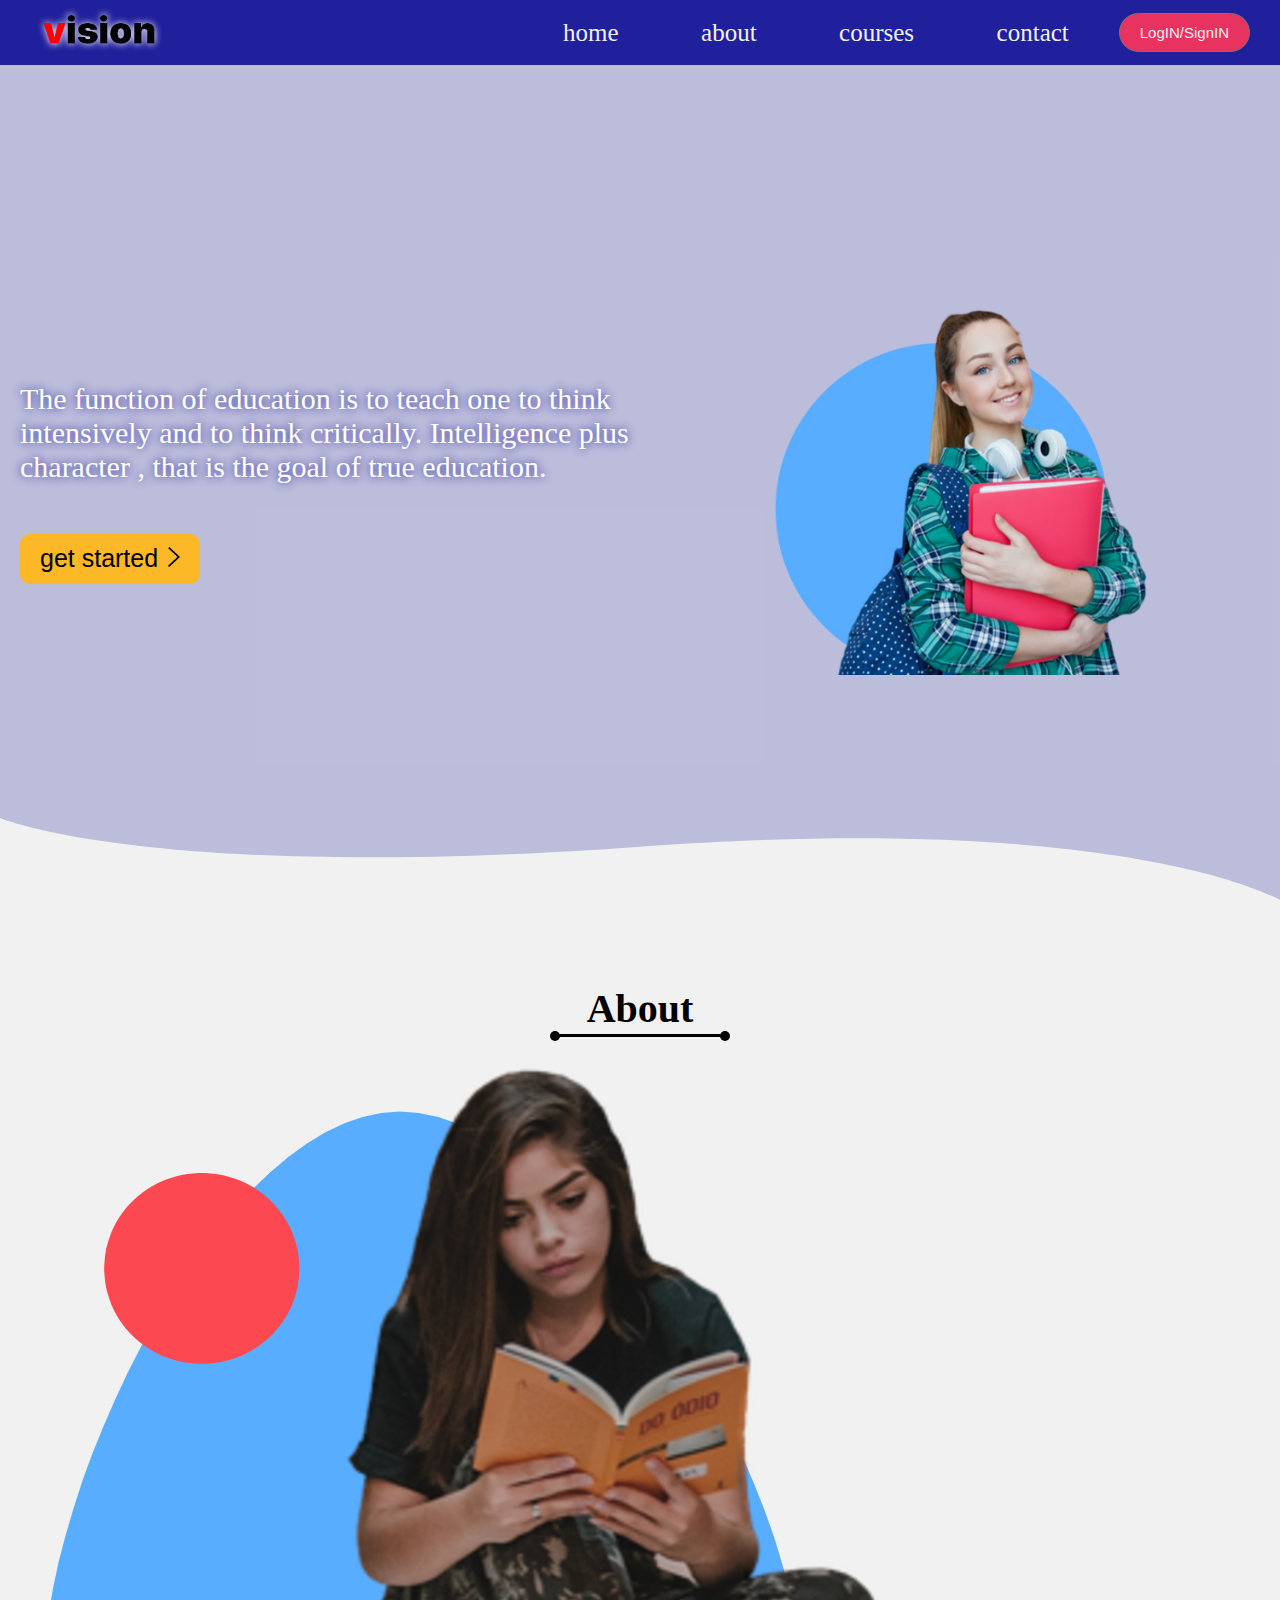
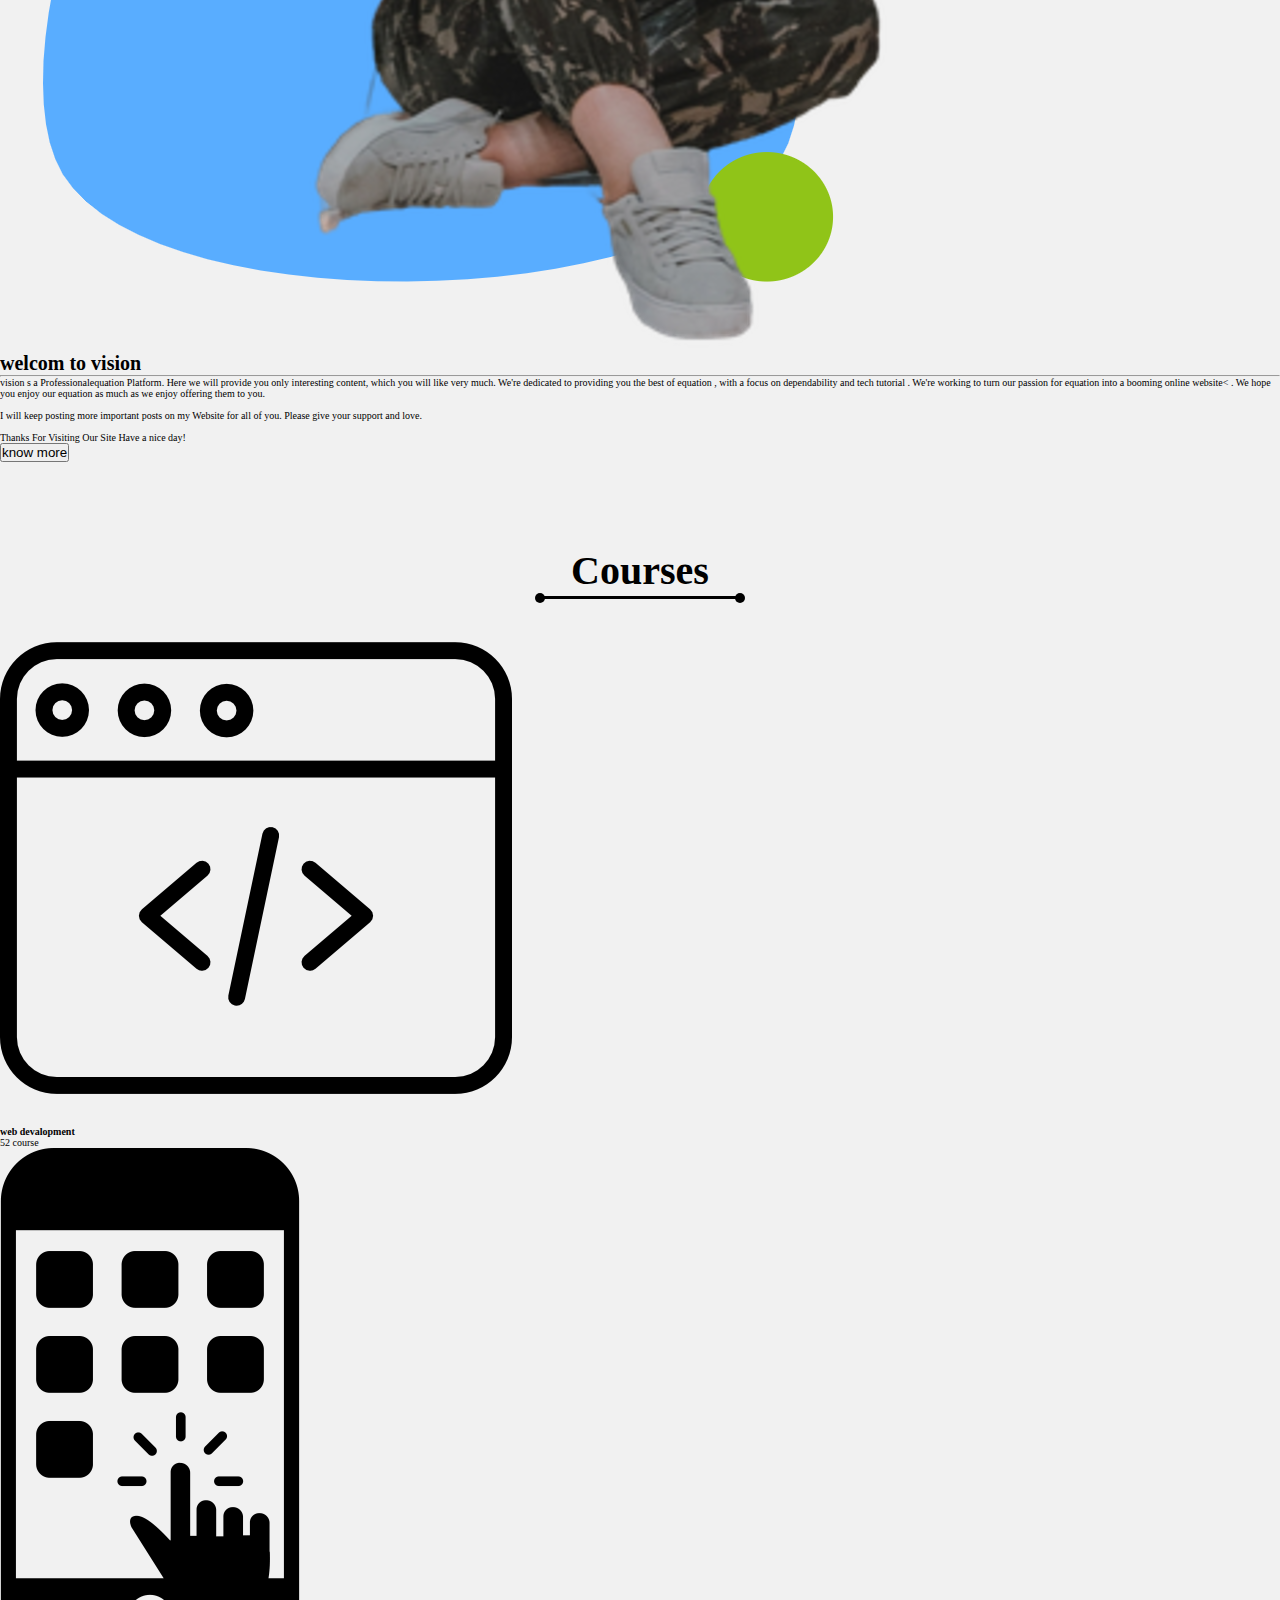
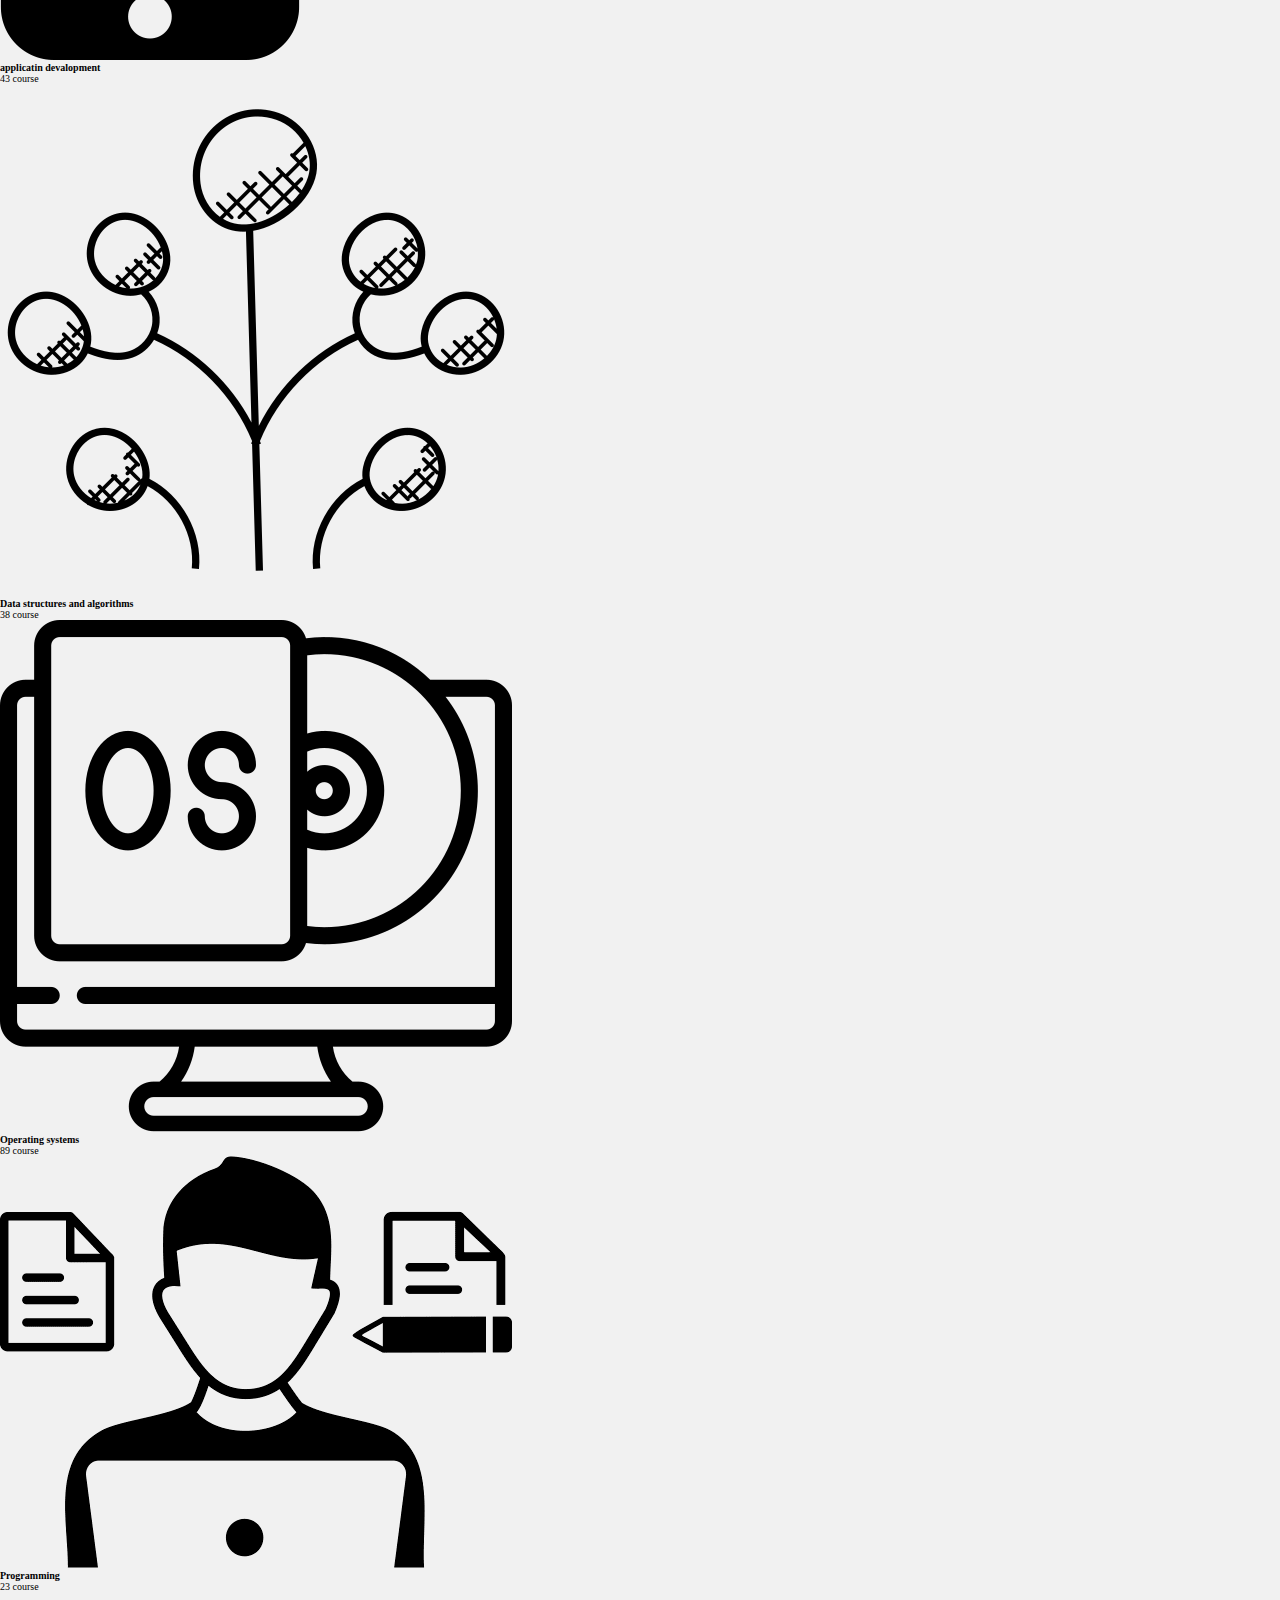
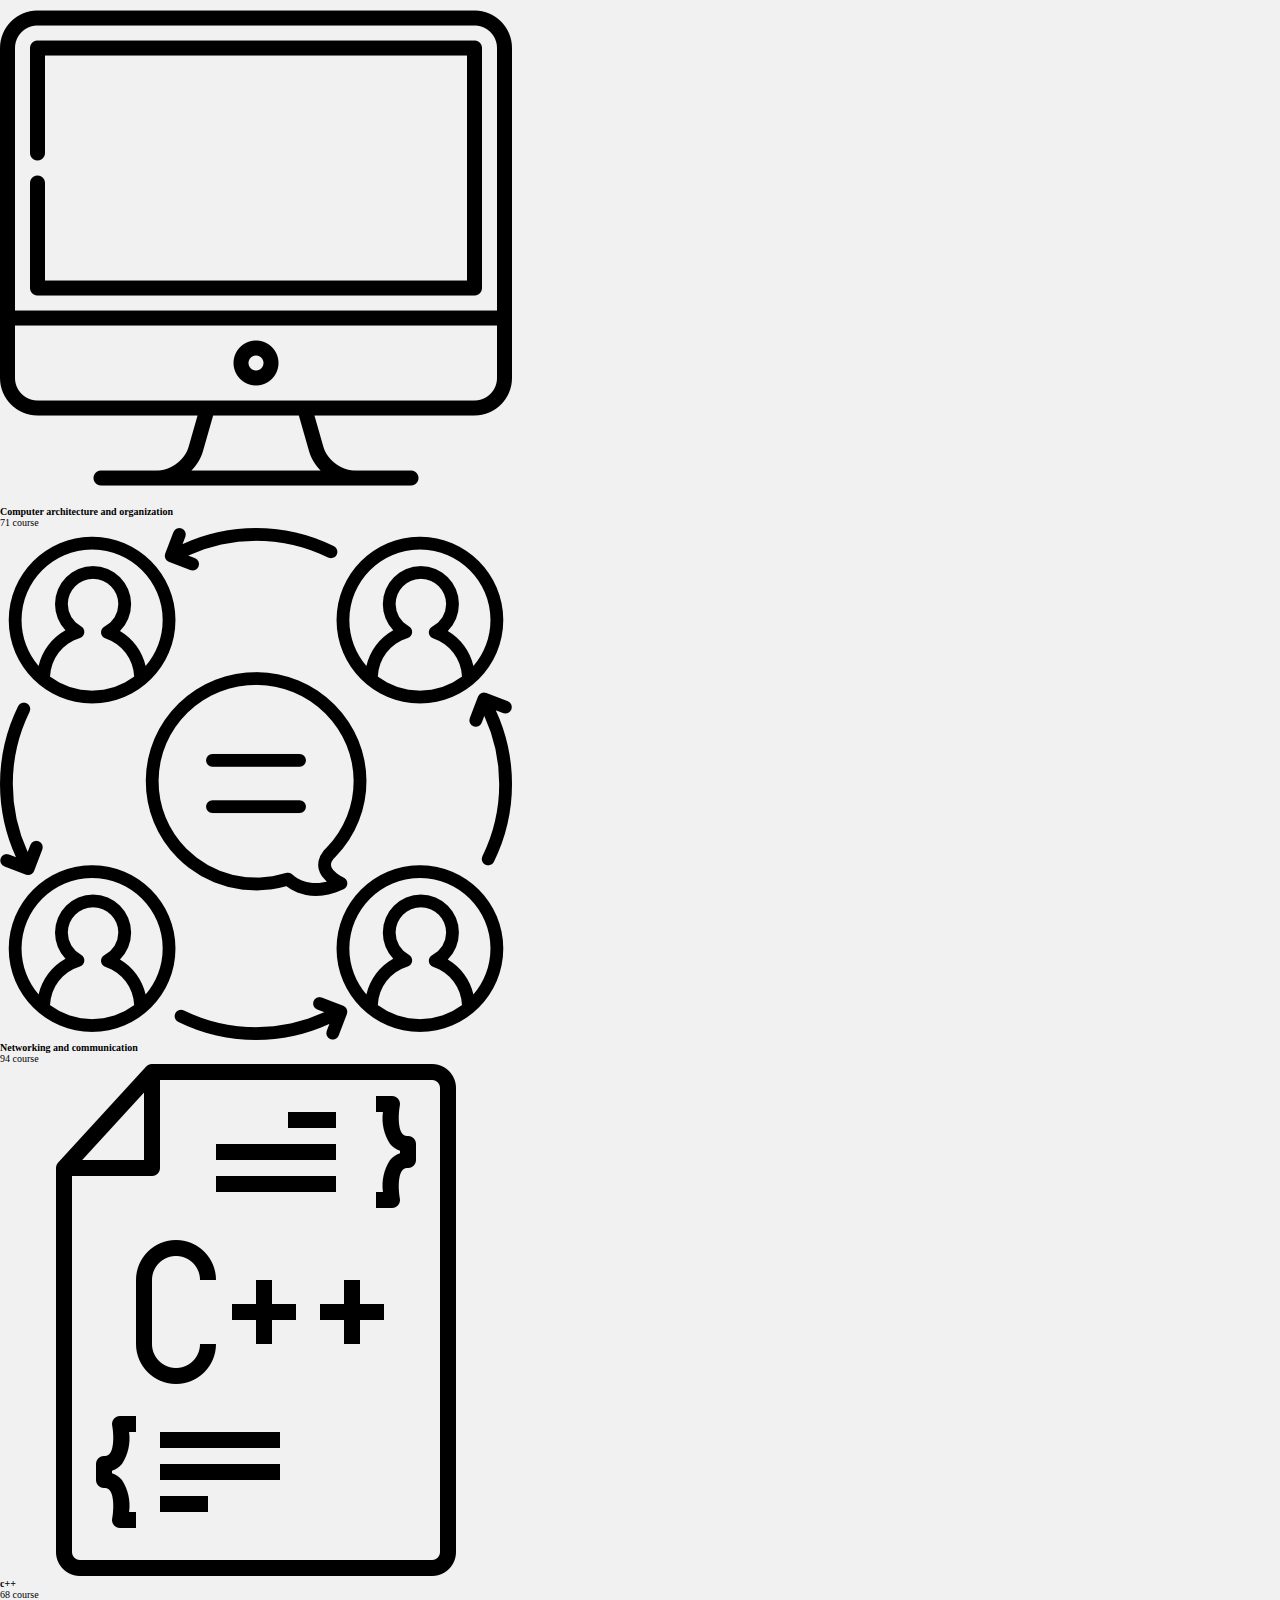
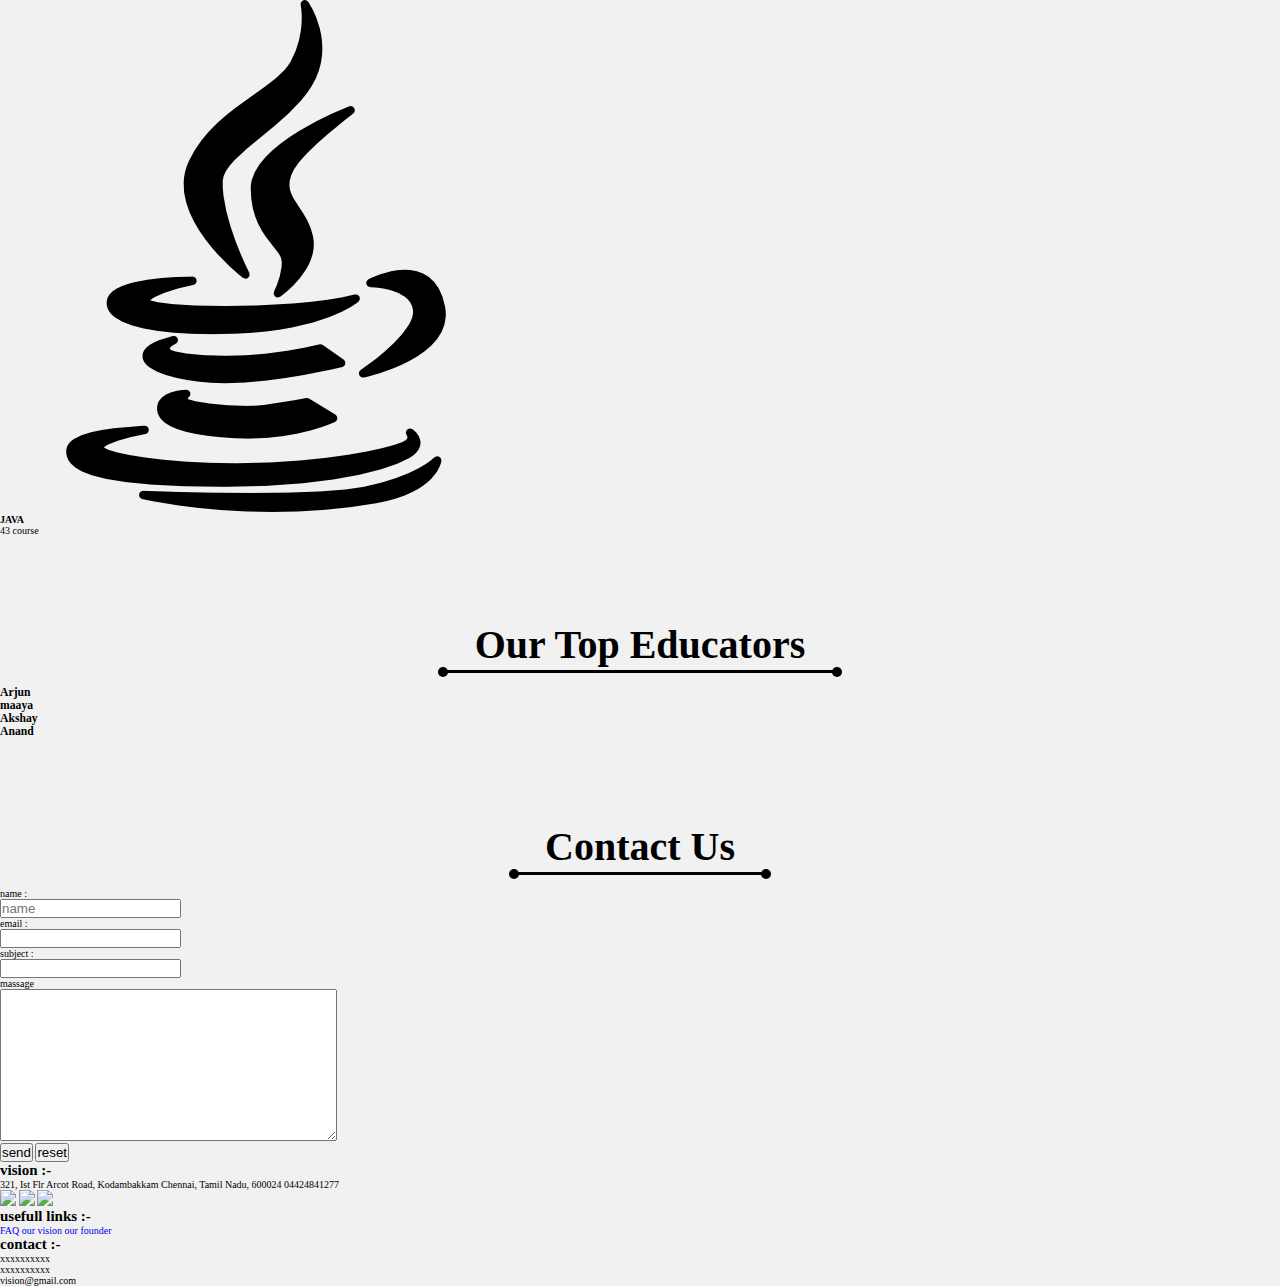
==== education/index.html @ 83361b25 "complited index.html in education" ====
<!DOCTYPE html>
<html lang="en">
<head>
    <meta charset="UTF-8">
    <meta http-equiv="X-UA-Compatible" content="IE=edge">
    <meta name="viewport" content="width=device-width, initial-scale=1.0">
    <title>vision</title>
    <link rel="stylesheet" href="css/style.css">
    <script src="script/home.js" defer></script>
</head>
<body>
    <nav>
        <img src="image/logo.png">
        <div class="nav-link">
            <ul>
                <li><a href="#">home</a></li>
                <li><a href="#about">about</a></li>
                <li><a href="#course">courses</a></li>
                <li><a href="#contact">contact</a></li>
            </ul>
            <button type="button"><a href="#">LogIN/SignIN</a></button>
        </div>
    </nav>
    <header>
        <div class="header-layer">
            <div class="header-left part">
                <p>The function of education is to teach one to think intensively and to think critically. Intelligence plus character , that is the goal of true education.</p>
                <button type="button"><a href="#">get started<img src="image/side-arrow.png"></a></button>
            </div>
            <div class="header-right part">
                <img src="image/header.png">
            </div>
            <?xml version="1.0" encoding="utf-8"?>
            <svg width="1920px" height="123.000244px" viewBox="0 0 1920 123.000244" version="1.1" xmlns:xlink="http://www.w3.org/1999/xlink" xmlns="http://www.w3.org/2000/svg">
            <path d="M0 0C0 0 226.341 96.1523 960 43.0002C1693.66 -10.152 1920 123 1920 123L0 123L0 0Z" id="Rectangle-3" fill="#F1F1F1" fill-rule="evenodd" stroke="none" />
            </svg>    
        </div>
    </header>
    <main>
        <section class="about" id="about">
            <div class="tital">
                <h1>about</h1>
            </div>
            <div class="about-main">
                <div class="about-left left">
                    <img src="image/about_img.png">
                </div>
                <div class="about-right right">
                    <h1>welcom to vision</h1>
                    <hr>
                    <p>vision s a Professionalequation Platform. Here we will provide you only interesting content, which you will like very much. We're dedicated to providing you the best of equation , with a focus on dependability and tech tutorial . We're working to turn our passion for equation into a booming online website< . We hope you enjoy our  equation as much as we enjoy offering them to you.
                        <br><br>
                        I will keep posting more important posts on my Website for all of you. Please give your support and love.
                        <br><br>
                        Thanks For Visiting Our Site
                        Have a nice day!</p>
                    <a href="#"><button type="button">know more</button></a>
                </div>
            </div>
        </section>
        <section class="course" id="course">
            <div class="tital">
                <h1>courses</h1>
            </div>
            <div class="course-main">
                <div class="course-cont">
                    <div class="course">
                        <img src="image/web.png">
                        <h4>web devalopment</h4>
                        <p>52 course</p>
                    </div>
                    <div class="course">
                        <img src="image/application.png">
                        <h4>applicatin devalopment</h4>
                        <p>43 course</p>
                    </div>
                    <div class="course">
                        <img src="image/data-structure.png">
                        <h4>Data structures and algorithms</h4>
                        <p>38 course</p>
                    </div>
                    <div class="course">
                        <img src="image/operative-system.png">
                        <h4>Operating systems</h4>
                        <p>89 course</p>
                    </div>
                    <div class="course">
                        <img src="image/program.png">
                        <h4>Programming </h4>
                        <p>23 course</p>
                    </div>
                    <div class="course">
                        <img src="image/desktop.png">
                        <h4>Computer architecture and organization</h4>
                        <p>71 course</p>
                    </div>
                    <div class="course">
                        <img src="image/communication.png">
                        <h4>Networking and communication</h4>
                        <p>94 course</p>
                    </div>
                    <div class="course">
                        <img src="image/cpp.png">
                        <h4>c++</h4>
                        <p>68 course</p>
                    </div>
                    <div class="course">
                        <img src="image/java.png">
                        <h4>JAVA</h4>
                        <p>43 course</p>
                    </div>
                </div>
            </div>
        </section>
        <section class="educators">
            <div class="tital">
                <h1>our top educators</h1>
            </div>
            <div class="educators-main">
                <div class="educator-profile">
                    <div class="profile" style="background-image:url(image/profile-4.jpg) ;"></div>
                    <h3>Arjun</h3>
                </div>
                <div class="educator-profile">
                    <div class="profile" style="background-image:url(image/profile-3.jpg) ;"></div>
                    <h3>maaya</h3>
                </div>
                <div class="educator-profile">
                    <div class="profile" style="background-image:url(image/profile-5.jpg) ;"></div>
                    <h3>Akshay</h3>
                </div>
                <div class="educator-profile">
                    <div class="profile" style="background-image:url(image/profile-1.jpg) ;"></div>
                    <h3>Anand</h3>
                </div>
            </div>
        </section>
        <section class="contact" id="contact">
            <div class="tital">
                <h1>contact us</h1>
            </div>
            <div class="contact-main">
                <form method="" action="">
                    <label for="name">name :</label><br>
                    <input type="text" name="name" id="name" placeholder="name" required><br>
                    <label for="email">email :</label><br>
                    <input type="text" name="email" id="email"><br>
                    <label for="sub">subject :</label><br>
                    <input type="text" name="subject" id="sub"><br>
                    <label for="massage">massage</label><br>
                    <textarea name="massage" id="massage" cols="40" rows="10"></textarea><br>
                    <button type="submit">send</button>
                    <button type="reset">reset</button>
                </form>
            </div>
        </section>
    </main>
    <footer>
        <div class="footer-vision">
            <h2>vision :-</h2>
            <p>321, Ist Flr Arcot Road, Kodambakkam

                Chennai, Tamil Nadu, 600024
                
                04424841277</p>
            <div class="social-media">
                <img src="image/">
                <img src="image/">
                <img src="image/">        
            </div>
        </div>
        <div class="footer-link">
            <h2>usefull links :-</h2>
            <a href="#">FAQ</a>
            <a href="#">our vision</a>
            <a href="#">our founder</a>
        </div>
        <div class="footer-contact">
            <h2>contact :-</h2>
            <p>xxxxxxxxxx</p>
            <p>xxxxxxxxxx</p>
            <p>vision@gmail.com</p>
        </div>
    </footer>
</body>
</html>
---- education/css/style.css ----
*{
    padding: 0px;
    margin: 0px;
    list-style: none;
    text-decoration: none;
}
:root{
    --bg:#F1F1F1;
    --accent:#E8325F;
    --primary:#21209C;
    --secondary:#FDB827;
    --textPrimary:#23120B;
    --textSecondary:#757575;
}
html{
    font-size: 10px;
    overflow-x: hidden;
    scroll-behavior: smooth;
    background-color: var(--bg);
}

/*#######################################################################
tital
#######################################################################*/ 

.tital{
    width: 100%;
    height: 8rem;
    display: flex;
    justify-content: center;
    align-items: center;
    margin-top: 7rem;
}
.tital h1{
    color: black;
    font-size: 4rem;
    display: inline-block;
    padding: 2px 3rem;
    text-transform: capitalize;
    text-align: center;
    border-bottom: 3px solid black;
    position: relative;
}
.tital h1::after{
    content: "";
    height: 1rem;
    width: 1rem;
    background-color: black;
    border-radius: 0.5rem;
    position: absolute;
    bottom: calc(-0.5rem - 1.5px);
    left: calc(-0.5rem - 1.5px);
}
.tital h1::before{
    content: "";
    height: 1rem;
    width: 1rem;
    background-color: black;
    border-radius: 0.5rem;
    position: absolute;
    bottom: calc(-0.5rem - 1.5px);
    right: calc(-0.5rem - 1.5px);
}

/*#######################################################################
navbar
#######################################################################*/

nav{
    width: 100vw;
    height: 6.5rem;
    background-color: var(--primary);
    display: flex;
    justify-content: space-between;
    align-items: center;
    position: sticky;
    top:0px;
    left:0px;
    z-index: 1000;
}
nav img{
    width: auto;
    height: 6rem;
    margin-left: 3rem;
}
.nav-link{
    width: fit-content;
    height: 100%;
    display: flex;
    align-items: center;
}
nav li{
    font-size: 2.5rem;
    display: inline-block;
    padding: 1rem 3rem;
    border-radius: 2rem;
    margin: auto 1rem;
    transition: 0.3s;
}
nav li:hover,nav li:active{
    background-color: var(--secondary);
    font-weight: 300;
}
nav a:link,nav a:visited{
    color: var(--bg);
}
.nav-link button{
    width: fit-content;
    height: fit-content;
    background-color: var(--accent);
    font-size: 1.5rem;
    font-weight: 200;
    border: 1px solid var(--textSecondary);
    border-radius: 2rem;
    padding: 1rem 2rem;
    margin: auto 1rem;
    margin-right: 3rem;
}

/*#######################################################################
header
#######################################################################*/

header{
    width: 100vw;
    height: calc(100vh - 6.5rem);
    background-image: url("../image/header-bg.jpg");
    background-size: cover;
    background-attachment: fixed;
}
.header-layer{
    width: 100%;
    height: 100%;
    background-color: #21209C40;
    display: flex;
    position: relative;
}
.part{
    height: 100%;
    width: 50%;
    display: flex;
    justify-content: center;
    flex-direction: column;
}
.header-left p{
    font-size: 3rem;
    color: white;
    text-shadow: 0px 0px 10px var(--primary);
    margin-left: 2rem;
    margin-bottom: 5rem;
}
.header-left button{
    width: fit-content;
    height: 5rem;
    margin-left: 2rem;
    background-color: var(--secondary);
    border:none;
    border-radius: 1rem;
}
.header-left a:link,.header-left a:visited{
    color: black;
    font-size: 2.5rem;
    margin: auto 2rem;
}
.header-left img{
    width: auto;
    height: 2rem;
    margin-left: 1rem;
}
.header-right img{
    width: 60%;
    height: auto;
    margin: 0rem auto;
}
header svg{
    width: 100%;
    height: auto;
    position: absolute;
    bottom: 0px;
    left: 0px;
}
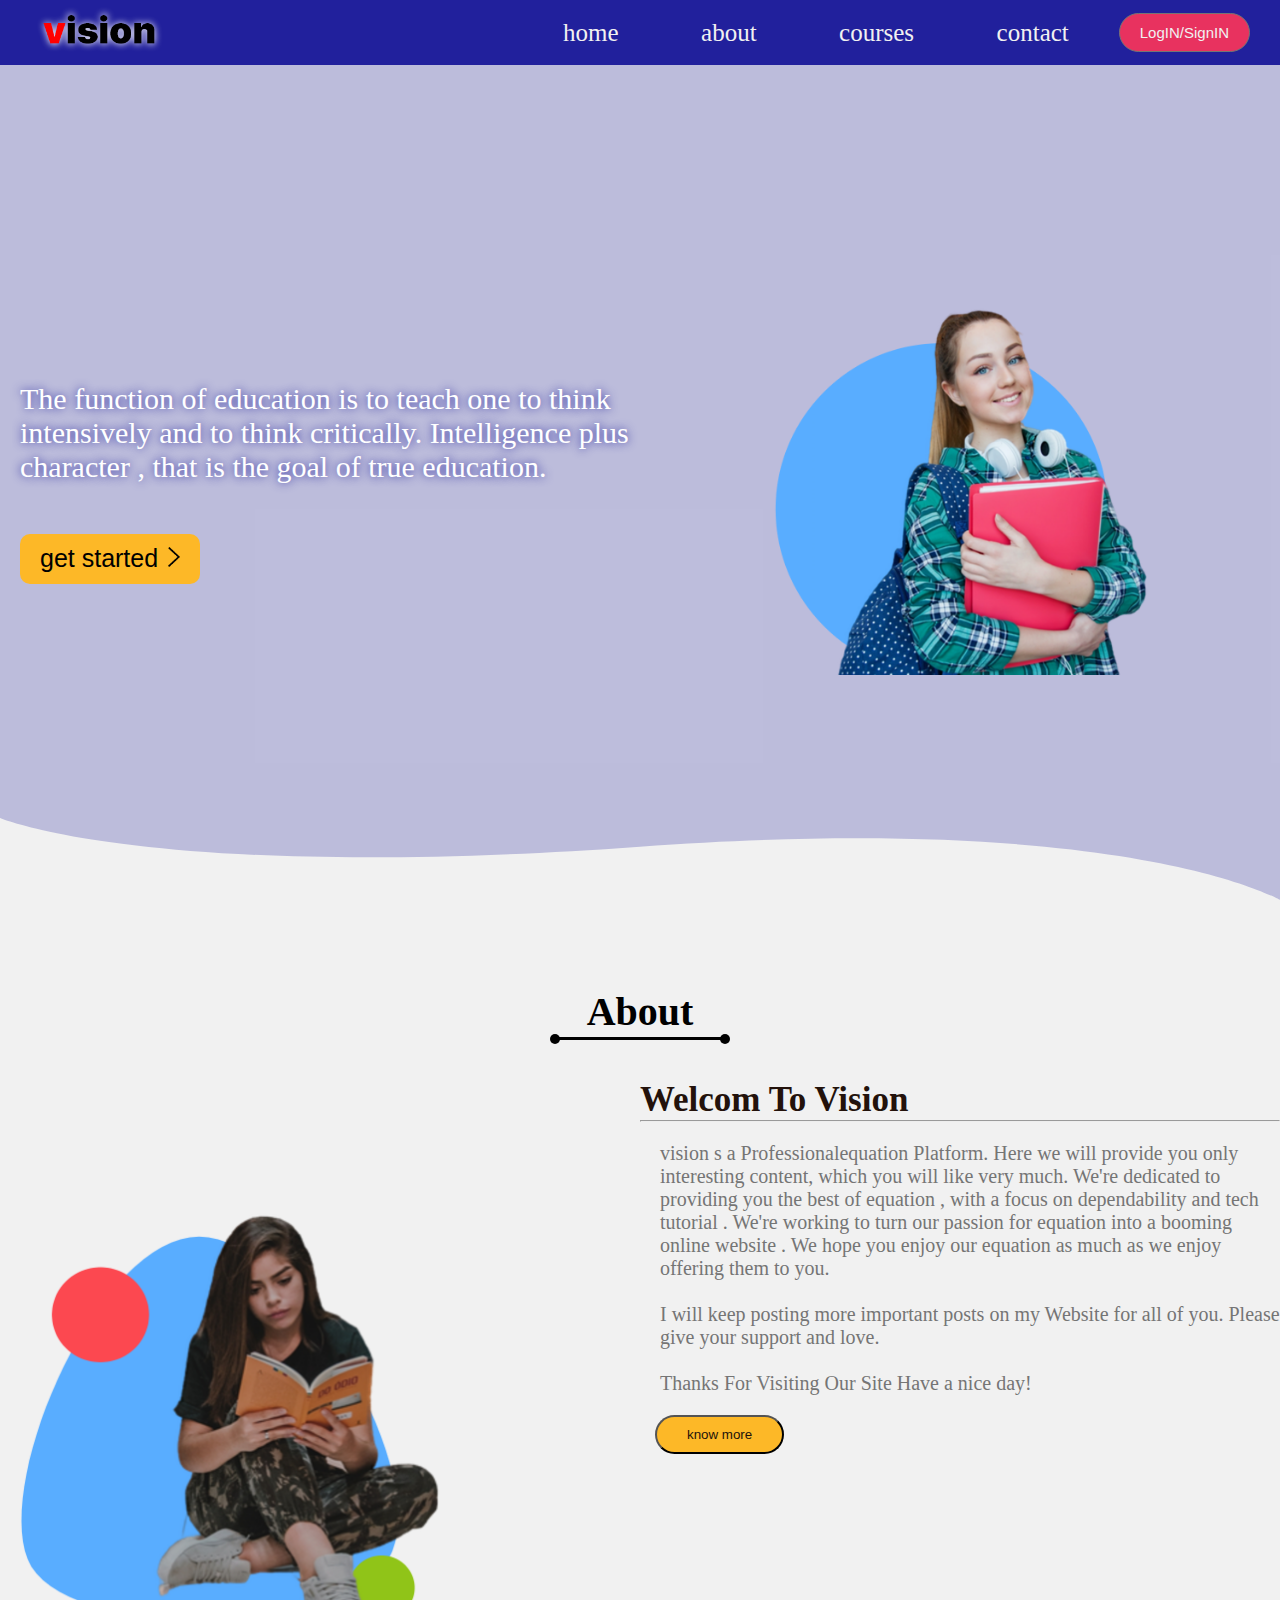
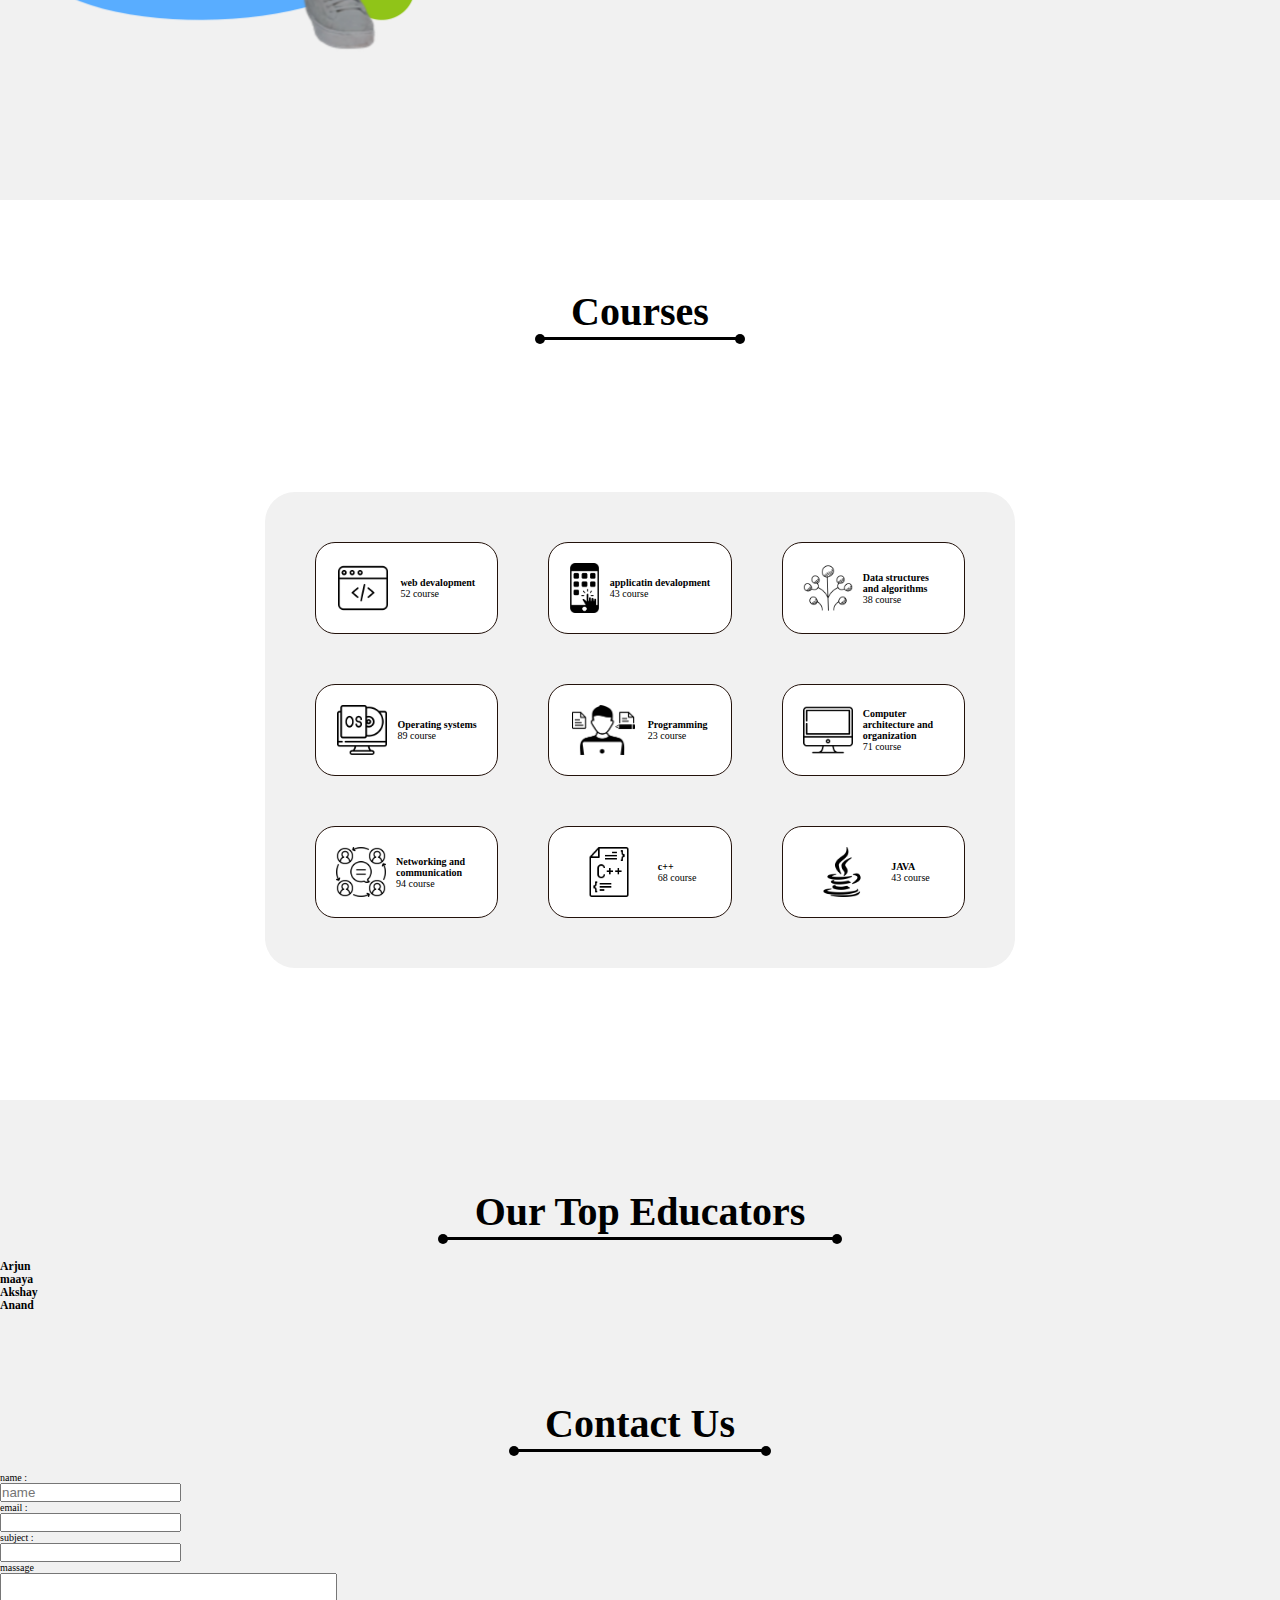
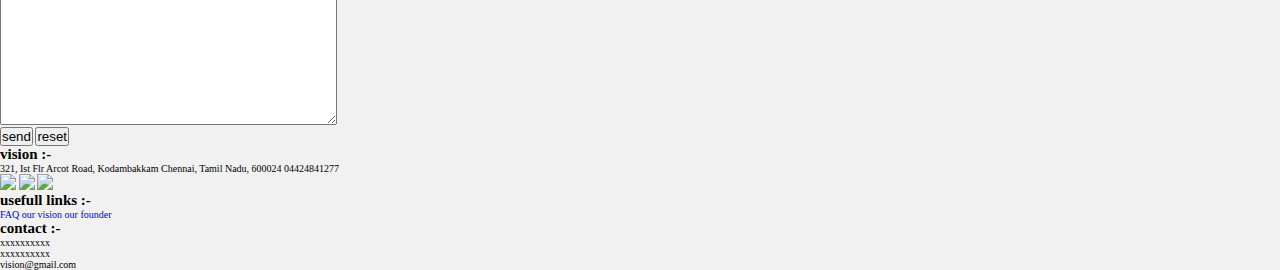
==== commit 217b32eb: "course section done" ====
--- a/education/index.html
+++ b/education/index.html
@@ -42,23 +42,23 @@
                 <h1>about</h1>
             </div>
             <div class="about-main">
-                <div class="about-left left">
+                <div class="about-left part">
                     <img src="image/about_img.png">
                 </div>
-                <div class="about-right right">
+                <div class="about-right part">
                     <h1>welcom to vision</h1>
                     <hr>
-                    <p>vision s a Professionalequation Platform. Here we will provide you only interesting content, which you will like very much. We're dedicated to providing you the best of equation , with a focus on dependability and tech tutorial . We're working to turn our passion for equation into a booming online website< . We hope you enjoy our  equation as much as we enjoy offering them to you.
+                    <p>vision s a Professionalequation Platform. Here we will provide you only interesting content, which you will like very much. We're dedicated to providing you the best of equation , with a focus on dependability and tech tutorial . We're working to turn our passion for equation into a booming online website . We hope you enjoy our  equation as much as we enjoy offering them to you.
                         <br><br>
                         I will keep posting more important posts on my Website for all of you. Please give your support and love.
                         <br><br>
                         Thanks For Visiting Our Site
                         Have a nice day!</p>
-                    <a href="#"><button type="button">know more</button></a>
-                </div>
-            </div>
-        </section>
-        <section class="course" id="course">
+                    <button type="button"><a href="#">know more</a></button>
+                </div>
+            </div>
+        </section>
+        <section class="course-section" id="course">
             <div class="tital">
                 <h1>courses</h1>
             </div>
@@ -66,48 +66,66 @@
                 <div class="course-cont">
                     <div class="course">
                         <img src="image/web.png">
-                        <h4>web devalopment</h4>
-                        <p>52 course</p>
+                        <div>
+                            <h4>web devalopment</h4>
+                            <p>52 course</p>    
+                        </div> 
                     </div>
                     <div class="course">
                         <img src="image/application.png">
-                        <h4>applicatin devalopment</h4>
-                        <p>43 course</p>
+                        <div>
+                            <h4>applicatin devalopment</h4>
+                            <p>43 course</p>    
+                        </div>
                     </div>
                     <div class="course">
                         <img src="image/data-structure.png">
-                        <h4>Data structures and algorithms</h4>
-                        <p>38 course</p>
+                        <div>
+                            <h4>Data structures and algorithms</h4>
+                            <p>38 course</p>    
+                        </div>
                     </div>
                     <div class="course">
                         <img src="image/operative-system.png">
-                        <h4>Operating systems</h4>
-                        <p>89 course</p>
+                        <div>
+                            <h4>Operating systems</h4>
+                            <p>89 course</p>    
+                        </div>
                     </div>
                     <div class="course">
                         <img src="image/program.png">
-                        <h4>Programming </h4>
-                        <p>23 course</p>
+                        <div>
+                            <h4>Programming </h4>
+                            <p>23 course</p>    
+                        </div>
                     </div>
                     <div class="course">
                         <img src="image/desktop.png">
-                        <h4>Computer architecture and organization</h4>
-                        <p>71 course</p>
+                        <div>
+                            <h4>Computer architecture and organization</h4>
+                            <p>71 course</p>    
+                        </div>
                     </div>
                     <div class="course">
                         <img src="image/communication.png">
-                        <h4>Networking and communication</h4>
-                        <p>94 course</p>
+                        <div>
+                            <h4>Networking and communication</h4>
+                            <p>94 course</p>    
+                        </div>
                     </div>
                     <div class="course">
                         <img src="image/cpp.png">
-                        <h4>c++</h4>
-                        <p>68 course</p>
+                        <div>
+                            <h4>c++</h4>
+                            <p>68 course</p>    
+                        </div>
                     </div>
                     <div class="course">
                         <img src="image/java.png">
-                        <h4>JAVA</h4>
-                        <p>43 course</p>
+                        <div>
+                            <h4>JAVA</h4>
+                            <p>43 course</p>    
+                        </div>
                     </div>
                 </div>
             </div>
--- a/education/css/style.css
+++ b/education/css/style.css
@@ -25,11 +25,10 @@
 
 .tital{
     width: 100%;
-    height: 8rem;
+    height: 16rem;
     display: flex;
     justify-content: center;
-    align-items: center;
-    margin-top: 7rem;
+    align-items: flex-end;
 }
 .tital h1{
     color: black;
@@ -40,6 +39,7 @@
     text-align: center;
     border-bottom: 3px solid black;
     position: relative;
+    margin-bottom: 2rem;
 }
 .tital h1::after{
     content: "";
@@ -155,7 +155,7 @@
     margin-left: 2rem;
     background-color: var(--secondary);
     border:none;
-    border-radius: 1rem;
+    border-radius: 1rem;;
 }
 .header-left a:link,.header-left a:visited{
     color: black;
@@ -166,6 +166,8 @@
     width: auto;
     height: 2rem;
     margin-left: 1rem;
+    position: relative;
+    transition: 0.5s;
 }
 .header-right img{
     width: 60%;
@@ -178,4 +180,99 @@
     position: absolute;
     bottom: 0px;
     left: 0px;
+}
+.header-left button:hover img{
+    left: 0.5rem;
+    height: 2.2rem;
+}
+
+/*#######################################################################
+about us
+#######################################################################*/
+
+.about{
+    width: 100%;
+    min-height: 100vh;
+}
+.about-left img{
+    width: 70%;
+    height: auto;
+}
+.about-right{
+    justify-content: flex-start;
+}
+.about-right h1{
+    font-size: 3.5rem;
+    text-transform: capitalize;
+    margin-top: 2rem;
+    color: var(--textPrimary);
+}
+.about-right p{
+    font-size: 2rem;
+    color: var(--textSecondary);
+    margin-top: 2rem;
+    margin-left: 2rem;
+}
+.about-right button{
+    background-color: var(--secondary);
+    width: fit-content;
+    padding: 1rem 3rem;
+    margin-top: 2rem;
+    margin-left: 1.5rem;
+    border-radius: 3rem;
+}
+.about-right button a:link,.about-right button a:visited{
+    color: var(--textPrimary);
+}
+.about-right button:hover{
+    background-color: var(--accent);
+}
+.about-right button:hover a{
+    color: var(--bg);
+}
+.about-main{
+    width: 100%;
+    height: calc(100vh - 16rem);
+    display: flex;
+}
+
+/*#######################################################################
+course
+#######################################################################*/
+
+.course-section{
+    background-color: white;
+}
+.course-main{
+    width: 100%;
+    min-height: calc(100vh - 16rem);
+    display: flex;
+    justify-content: center;
+    align-items: center;
+}
+.course-cont{
+    width: 65rem;
+    height:fit-content;
+    display: grid;
+    grid-template-columns:repeat(auto-fill,minmax(15rem,1fr));
+    grid-gap: 5rem;
+    padding: 5rem;
+    background-color: var(--bg);
+    border-radius: 3rem;
+}
+.course{
+    display: flex;
+    justify-content: space-evenly;
+    align-items: center;
+    background-color: white;
+    padding: 2rem;
+    border: 1px solid var(--textPrimary);
+    border-radius: 2rem;
+}
+.course img{
+    width: auto;
+    height: 5rem;
+}
+.course div{
+    margin-left: 1rem;
 }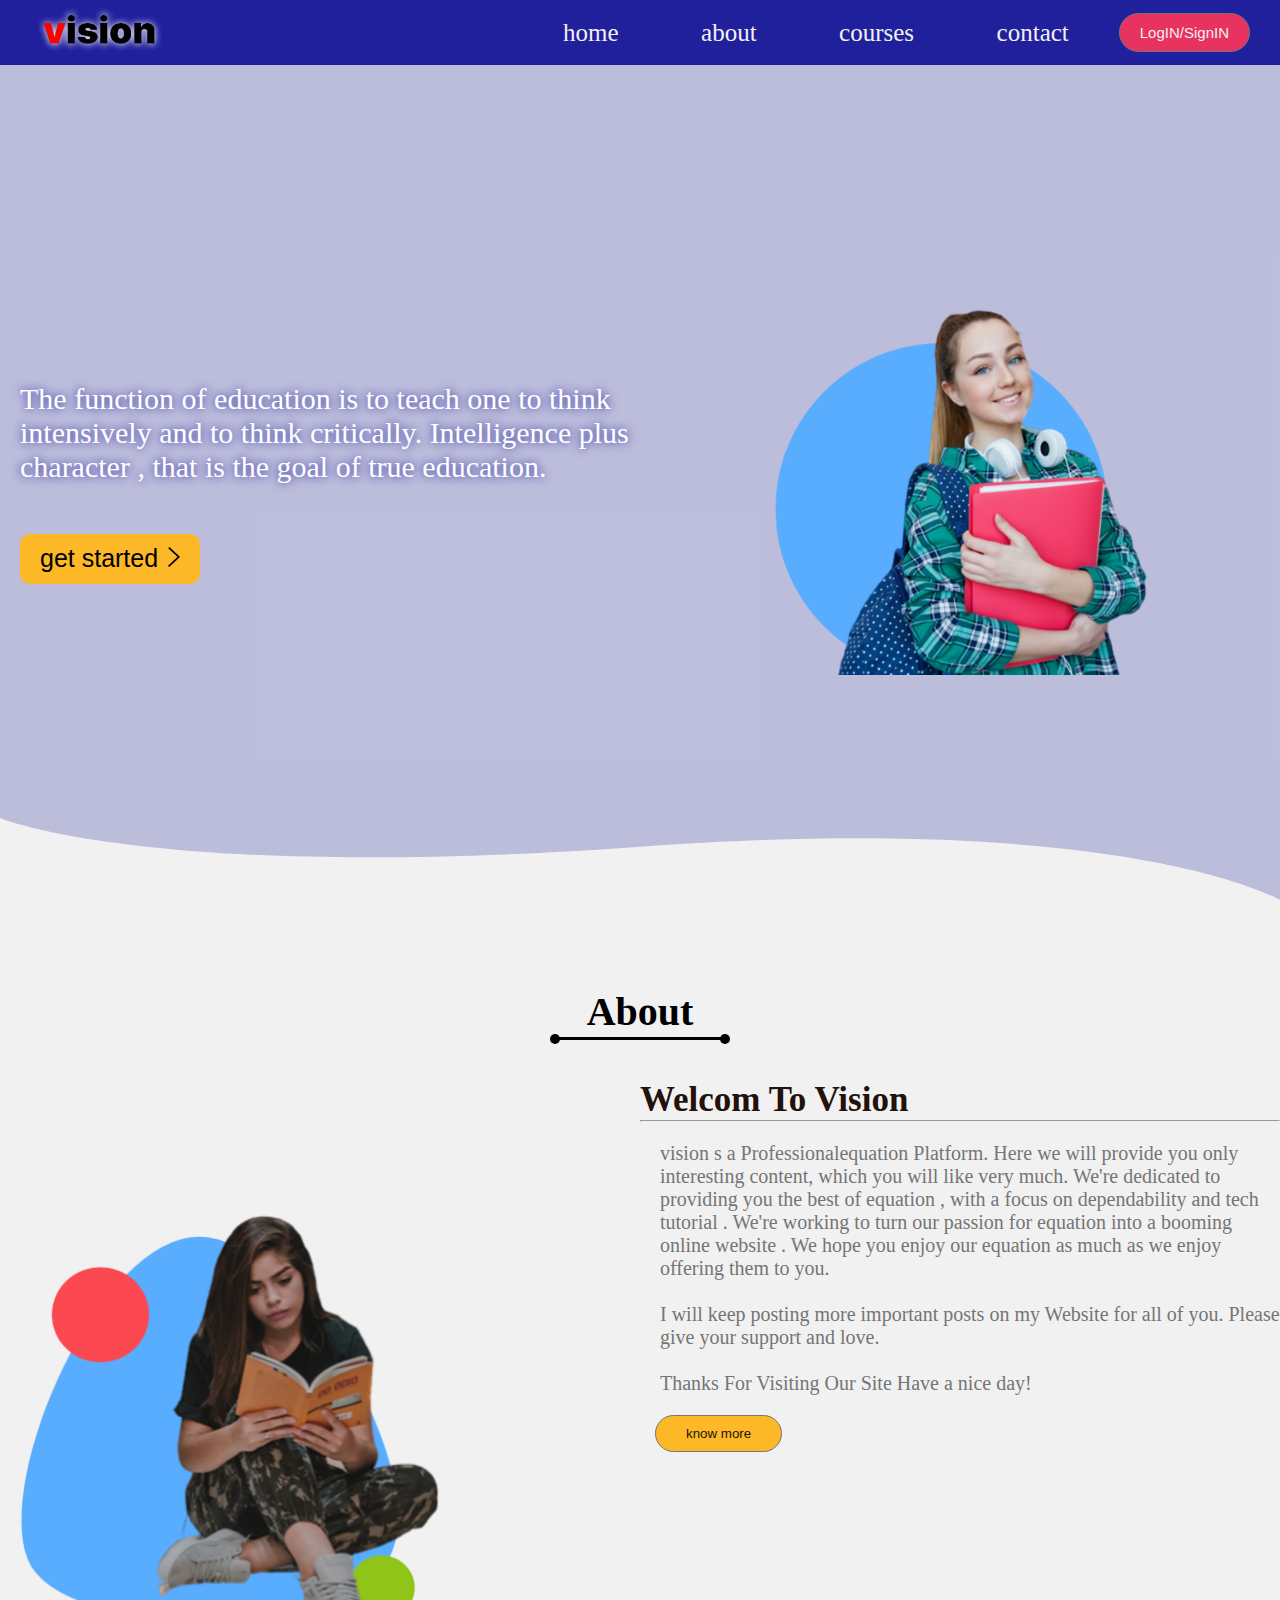
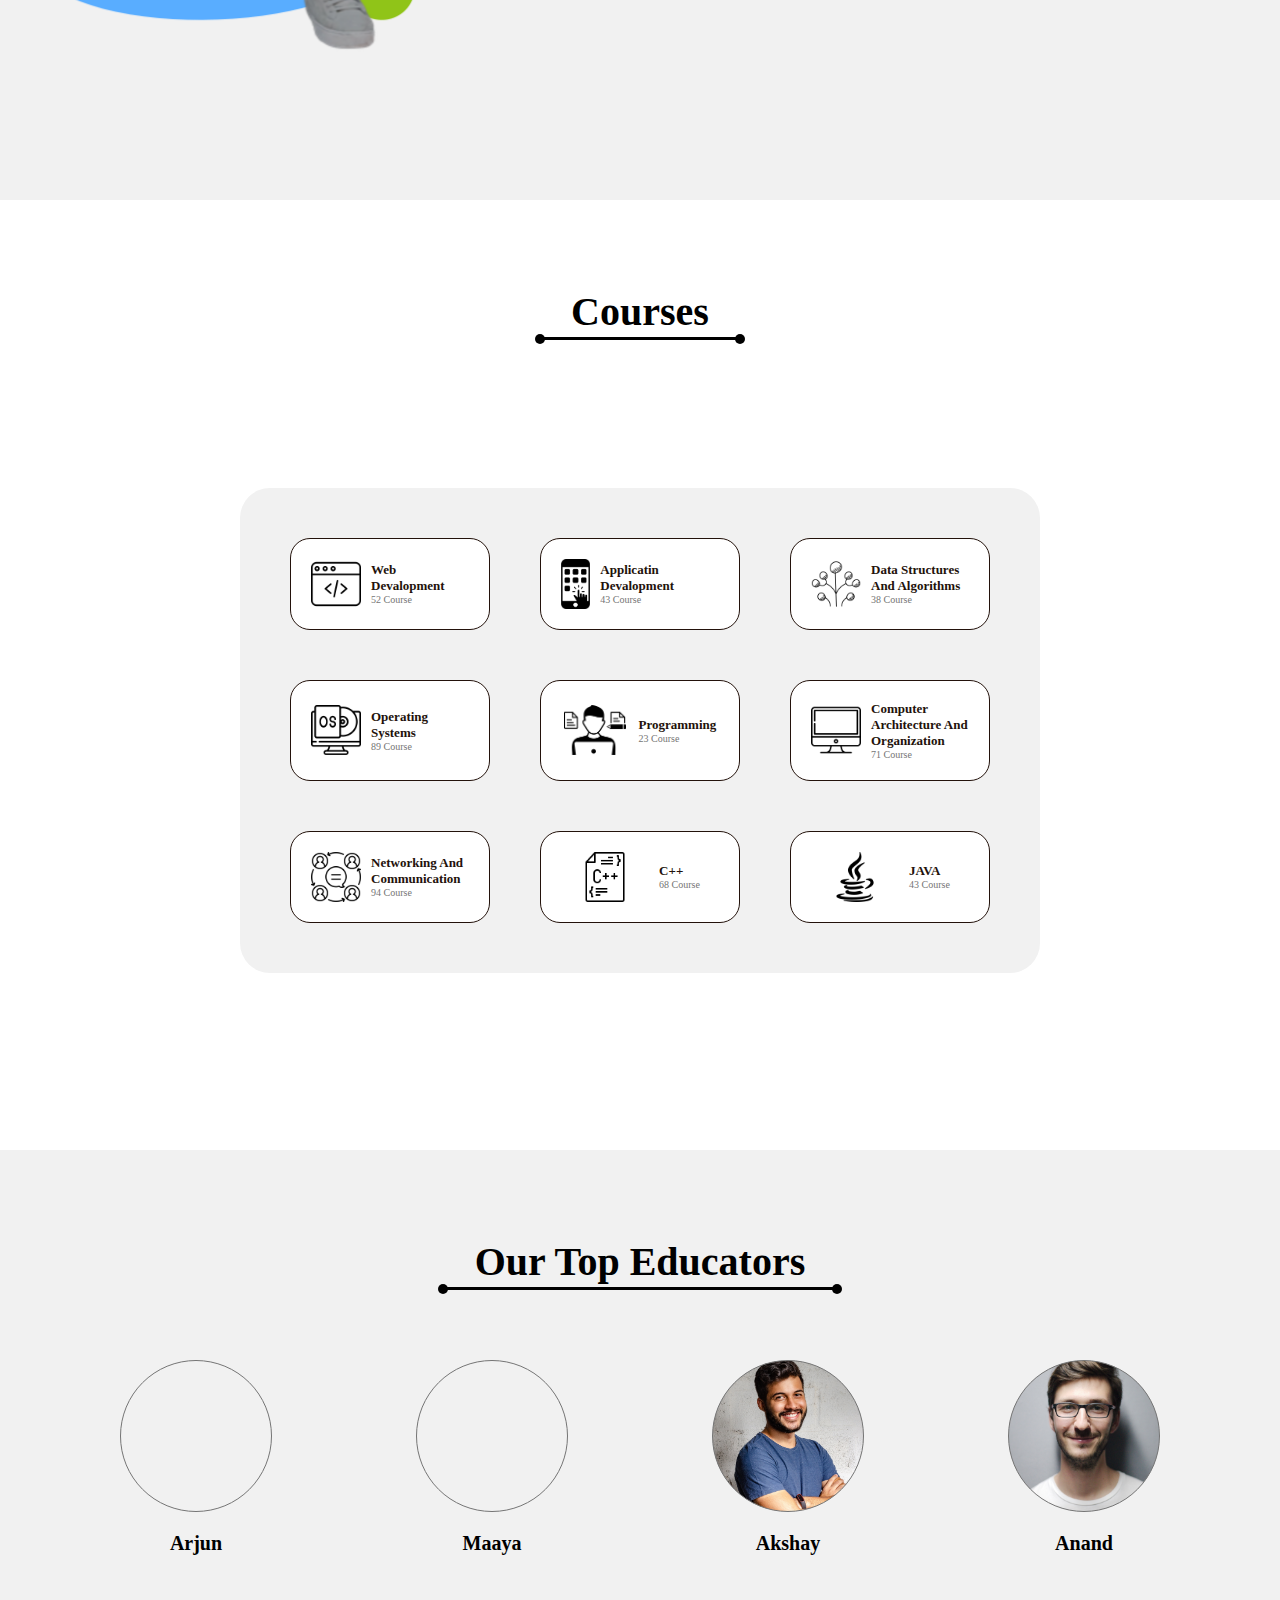
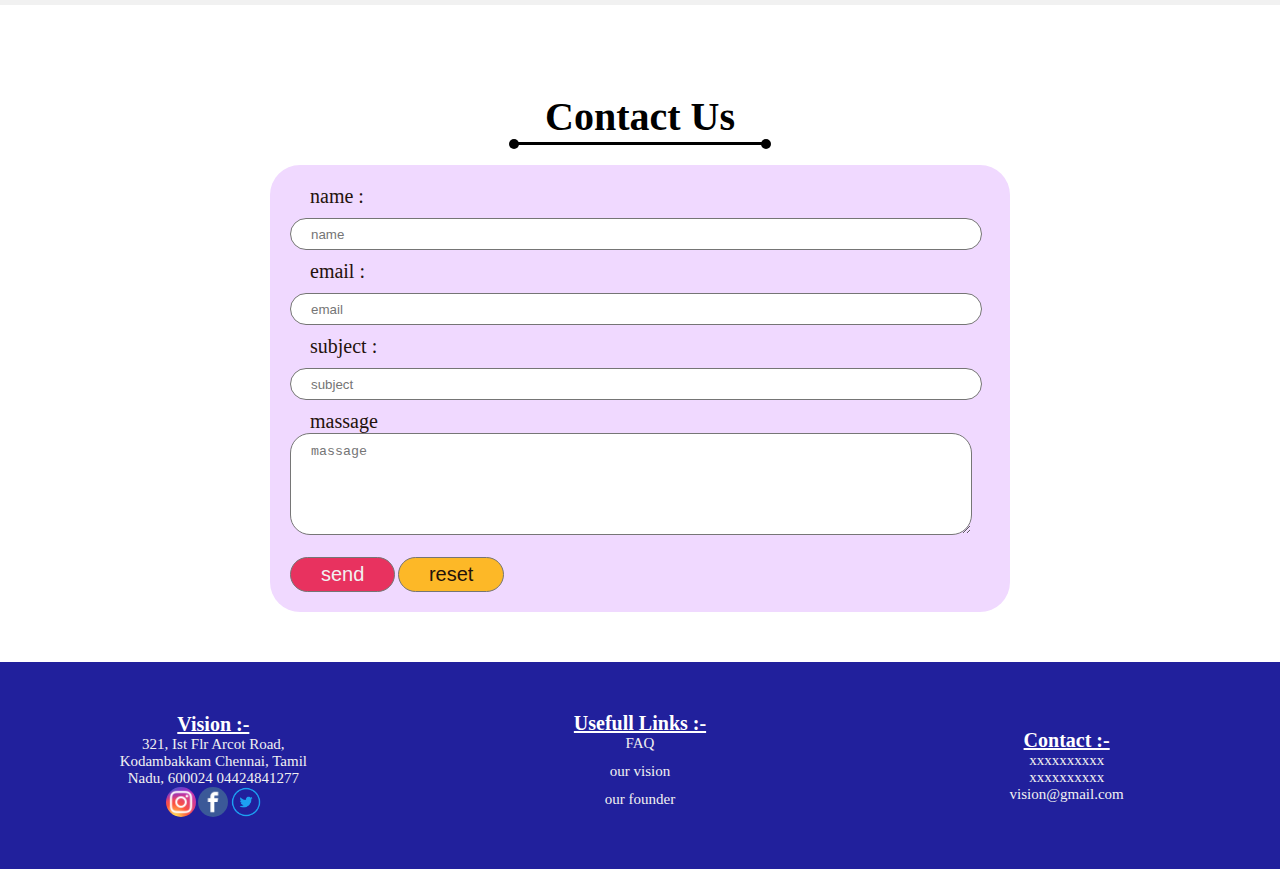
==== commit 598db63e: "styleing complited in education" ====
--- a/education/index.html
+++ b/education/index.html
@@ -162,11 +162,11 @@
                     <label for="name">name :</label><br>
                     <input type="text" name="name" id="name" placeholder="name" required><br>
                     <label for="email">email :</label><br>
-                    <input type="text" name="email" id="email"><br>
+                    <input type="text" name="email" id="email" placeholder="email" required><br>
                     <label for="sub">subject :</label><br>
-                    <input type="text" name="subject" id="sub"><br>
+                    <input type="text" name="subject" id="sub" placeholder="subject" required><br>
                     <label for="massage">massage</label><br>
-                    <textarea name="massage" id="massage" cols="40" rows="10"></textarea><br>
+                    <textarea name="massage" id="massage" cols="40" rows="10" placeholder="massage"></textarea><br>
                     <button type="submit">send</button>
                     <button type="reset">reset</button>
                 </form>
@@ -174,7 +174,7 @@
         </section>
     </main>
     <footer>
-        <div class="footer-vision">
+        <div class="footer-vision foot-block">
             <h2>vision :-</h2>
             <p>321, Ist Flr Arcot Road, Kodambakkam
 
@@ -182,18 +182,18 @@
                 
                 04424841277</p>
             <div class="social-media">
-                <img src="image/">
-                <img src="image/">
-                <img src="image/">        
-            </div>
-        </div>
-        <div class="footer-link">
+                <img src="image/instagram.png">
+                <img src="image/facebook.png">
+                <img src="image/twitter.png">        
+            </div>
+        </div>
+        <div class="footer-link foot-block">
             <h2>usefull links :-</h2>
-            <a href="#">FAQ</a>
-            <a href="#">our vision</a>
-            <a href="#">our founder</a>
-        </div>
-        <div class="footer-contact">
+            <a href="#">FAQ</a><br>
+            <a href="#">our vision</a><br>
+            <a href="#">our founder</a><br>
+        </div>
+        <div class="footer-contact foot-block">
             <h2>contact :-</h2>
             <p>xxxxxxxxxx</p>
             <p>xxxxxxxxxx</p>
--- a/education/css/style.css
+++ b/education/css/style.css
@@ -220,6 +220,7 @@
     margin-top: 2rem;
     margin-left: 1.5rem;
     border-radius: 3rem;
+    border: 1px solid var(--textSecondary);
 }
 .about-right button a:link,.about-right button a:visited{
     color: var(--textPrimary);
@@ -242,6 +243,7 @@
 
 .course-section{
     background-color: white;
+    padding-bottom: 5rem;
 }
 .course-main{
     width: 100%;
@@ -251,10 +253,10 @@
     align-items: center;
 }
 .course-cont{
-    width: 65rem;
+    width: 70rem;
     height:fit-content;
     display: grid;
-    grid-template-columns:repeat(auto-fill,minmax(15rem,1fr));
+    grid-template-columns:repeat(auto-fill,minmax(20rem,1fr));
     grid-gap: 5rem;
     padding: 5rem;
     background-color: var(--bg);
@@ -275,4 +277,180 @@
 }
 .course div{
     margin-left: 1rem;
+}
+.course h4{
+    font-size: 1.3rem;
+    text-transform: capitalize;
+    color: var(--textPrimary);
+}
+.course p{
+    font-size: 1rem;
+    text-transform: capitalize;
+    color: var(--textSecondary); 
+}
+.course:hover,.course:active{
+    background-color: var(--secondary);
+    cursor: pointer;
+}
+.course:hover h4,.course:active h4{
+    color: white;
+    text-shadow: 0px 0px 3px var(--textPrimary);
+}
+.course:hover p,.course:active p{
+    color: var(--bg);
+    text-shadow: 0px 0px 3px var(--textSecondary);
+}
+
+/*#######################################################################
+educators
+#######################################################################*/
+
+.educators{
+    padding-bottom: 5rem;
+}
+.educators-main{
+    width: 100%;
+    height: fit-content;
+    display: flex;
+    justify-content: space-evenly;
+    align-items: center;
+    flex-wrap: wrap;
+    margin-top: 5rem;
+}
+.educator-profile{
+    width: 20rem;
+    height: auto;
+    display: flex;
+    flex-direction: column;
+    justify-content: center;
+    align-items: center;
+}
+.profile{
+    width: 15rem;
+    height: 15rem;
+    border: 1px solid var(--textSecondary);
+    border-radius: 50%;
+    background-position: center;
+    background-size: cover;
+    margin-bottom: 2rem;
+}
+.educator-profile h3{
+    font-size: 2rem;
+    text-transform: capitalize;
+}
+.educator-profile:hover{
+    cursor: pointer;
+}
+.educator-profile:hover .profile{
+    background-size: 105%;
+}
+
+/*#######################################################################
+contact
+#######################################################################*/
+
+.contact{
+    width: 100%;
+    background-color: white;
+    padding-bottom: 5rem;
+}
+.contact-main{
+    width: 100%;
+    display: flex;
+    justify-content: center;
+}
+.contact-main form{
+    width: 70rem;
+    background-color: #F0D9FF;
+    border-radius: 3rem;
+    padding: 2rem 2rem;
+} 
+.contact-main input{
+    width: calc(100% - 3rem);
+    height: 3rem;
+    padding-left: 2rem;
+    border-radius: 2rem;
+    margin: 1rem 0px;
+    border: 1px solid var(--textSecondary);
+}
+.contact-main label{
+    font-size: 2rem;
+    margin-left: 2rem;
+    color: var(--textPrimary);
+    margin-top: 2rem;
+}
+.contact-main textarea{
+    width: calc(100% - 6rem);
+    height: 8rem;
+    padding: 1rem 2rem;
+    border-radius: 2rem;
+    margin-bottom: 2rem;
+}
+.contact-main button{
+    padding: 0.5rem 3rem;
+    border-radius: 2rem;
+    font-size: 2rem;
+    border: 1px solid var(--textSecondary);
+}
+.contact-main button:hover{
+    cursor: pointer;
+}
+.contact-main button[type="submit"]{
+    background-color: var(--accent);
+    color: var(--bg);
+}
+.contact-main button[type="submit"]:active{
+    background-color: #d91a4a;
+}
+.contact-main button[type="reset"]{
+    background-color: var(--secondary);
+    color: var(--textPrimary);
+}
+.contact-main button[type="reset"]:active{
+    background-color: #c8921c;
+}
+
+/*#######################################################################
+footer
+#######################################################################*/
+
+footer{
+    width: 100%;
+    display: flex;
+    justify-content: space-around;
+    flex-wrap: wrap;
+    background-color: var(--primary);
+    padding: 5rem 0px;
+}
+.foot-block{
+    width:20rem;
+    display: flex;
+    flex-direction: column;
+    justify-content: center;
+    align-items: center;
+}
+.foot-block h2{
+    font-size: 2rem;
+    color: white;
+    text-transform: capitalize;
+    text-decoration: underline;
+}
+.foot-block p{
+    font-size: 1.5rem;
+    color: var(--bg);
+    text-align: center;
+}
+.foot-block a:link,.foot-block a:visited{
+    display: inline-block;
+    font-size: 1.5rem;
+    color: var(--bg);
+    margin: auto;
+}
+.foot-block img{
+    width:3rem;
+    height: 3rem;
+    border-radius: 50%;
+}
+.foot-block img:hover{
+    cursor: pointer;
 }